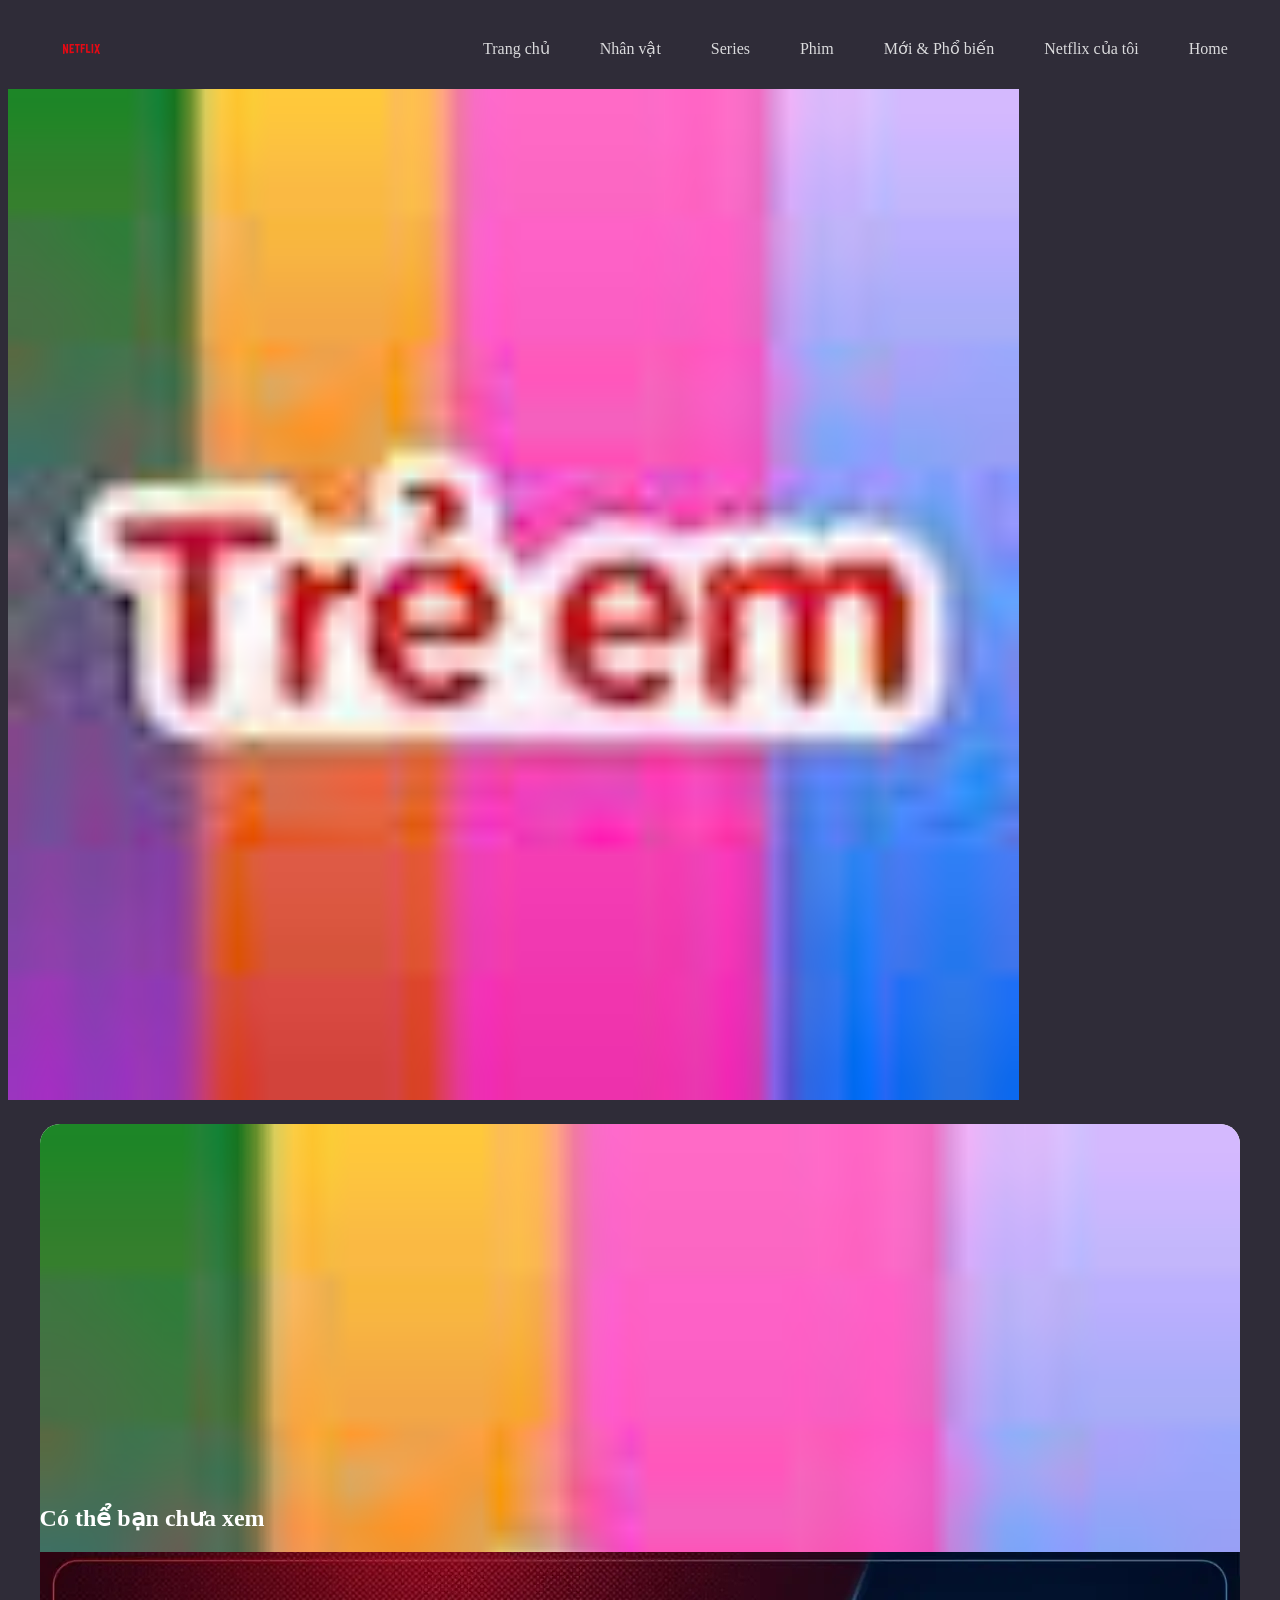
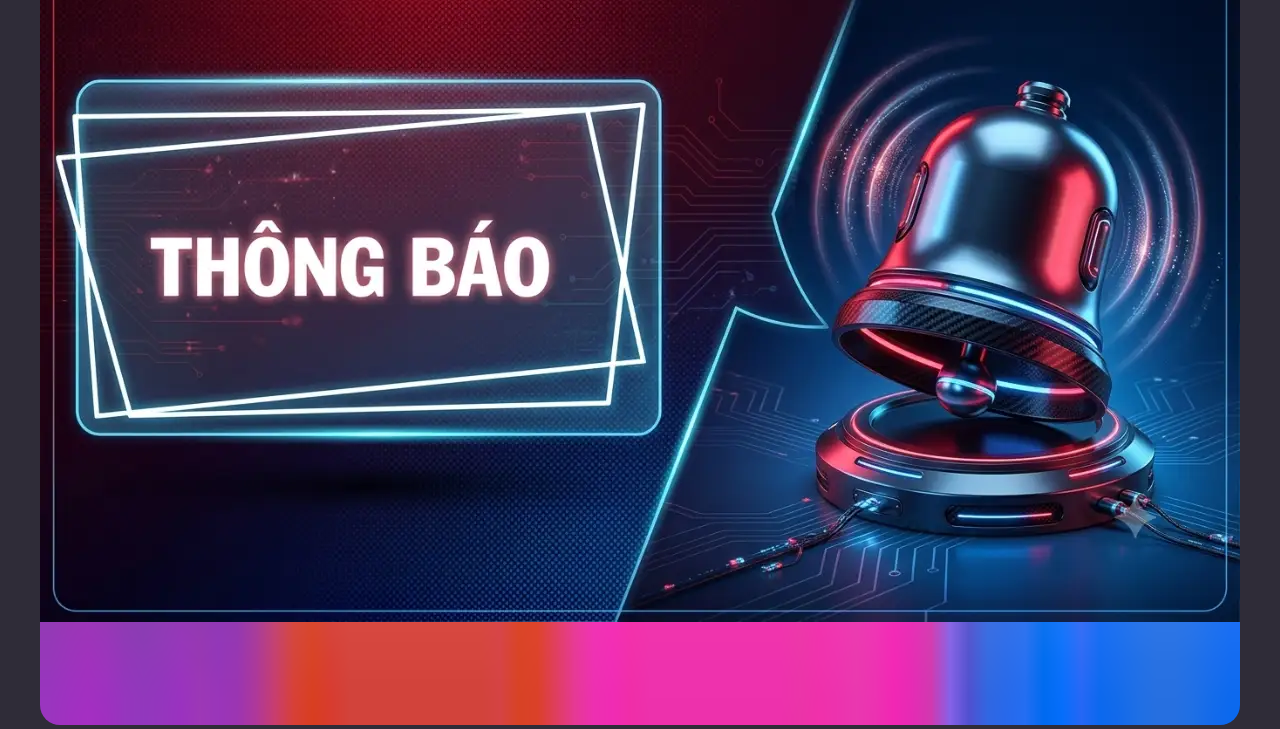
==== Netflix/netflix.html @ b0841be7 "Bài tập" ====
<!DOCTYPE html>
<html lang="en">
<head>
    <meta charset="UTF-8">
    <meta name="viewport" content="width=device-width, initial-scale=1.0">
    <title>Document</title>
    <style>
        body {
            background-color:#2F2C38;
            color: white;
        }
        .danh-sach-muc{
            list-style:none;
            display:flex;
            gap: 20px;
            align-items:center;
        }
        header{
            display:flex;
            justify-content:space-between;
            align-items:center;
        }
        .lien-ket-muc{
            text-decoration:none;
            color:#DBDBDD;
        }
        .danh-muc{
            display:flex;
        }
        .muc{
            padding:15px;
            border-radius:25px;
        }
        .muc:hover{
            background-color:gray;
        }
        .logo{
            width:10%;
        }
        .avata{
            width:80%;
        }
        .dang-chon{
            background-color:#2F2C38;
        }

        .banner{
            background-color:white;
            width:95%;
            height: 40vh;
            margin: 20px auto;
            border-radius: 20px;
        }
        .banner-anh{
            width:100%;
            border-radius: 20px;
        }
        .danh-sach-the-loai{
            width:95%;
            background-color:#ff0000;
            height: 20vh;
            margin: 20px auto;
        }
        .phim{
            display:flex;
            justify-content:space-between;
        }

    </style>
</head>
<body>
    <nav class="danh-muc">
        <ul class="danh-sach-muc">
            <li class="muc"><a class="lien-ket-muc" href="#"><img class="logo" src="/Anh/logonetflix.svg" alt=""></a></li>
            <li class="muc"><a class="lien-ket-muc" href="#">Trang chủ</a></li>
            <li class="muc"><a class="lien-ket-muc" href="#">Nhân vật</a></li>
            <li class="muc"><a class="lien-ket-muc" href="#">Series</a></li>
            <li class="muc"><a class="lien-ket-muc" href="#">Phim</a></li>
            <li class="muc"><a class="lien-ket-muc" href="#">Mới & Phổ biến</a></li>
            <li class="muc"><a class="lien-ket-muc" href="#">Netflix của tôi</a></li>
            <li class="muc"><a class="lien-ket-muc" href="#">Home</a></li>
        </ul>
    </nav>
    <div class="chuc-nang">
        <div class="tim-kiem">
            <div class="thong-tin">
                <img class="avata" src="/Anh/treemnf.jpg" alt=""></a>
            </div>
        </div>
    </div>
    <main>
        <div class="banner">
            <img class="banner-anh" src="/Anh/treemnf.jpg" alt=""></a>
        </div>
        <div class="danh-sach-the-loai">
            <div class="the-loai">
                <div class="ten-the-loai">
                    <h2>Có thể bạn chưa xem</h2>
                </div>
                <div class="danh-sach-phim">
                    <img src="/Anh/tb.webp" alt="">
                </div>
            </div>
        </div>

    </main>
</body>
</html>
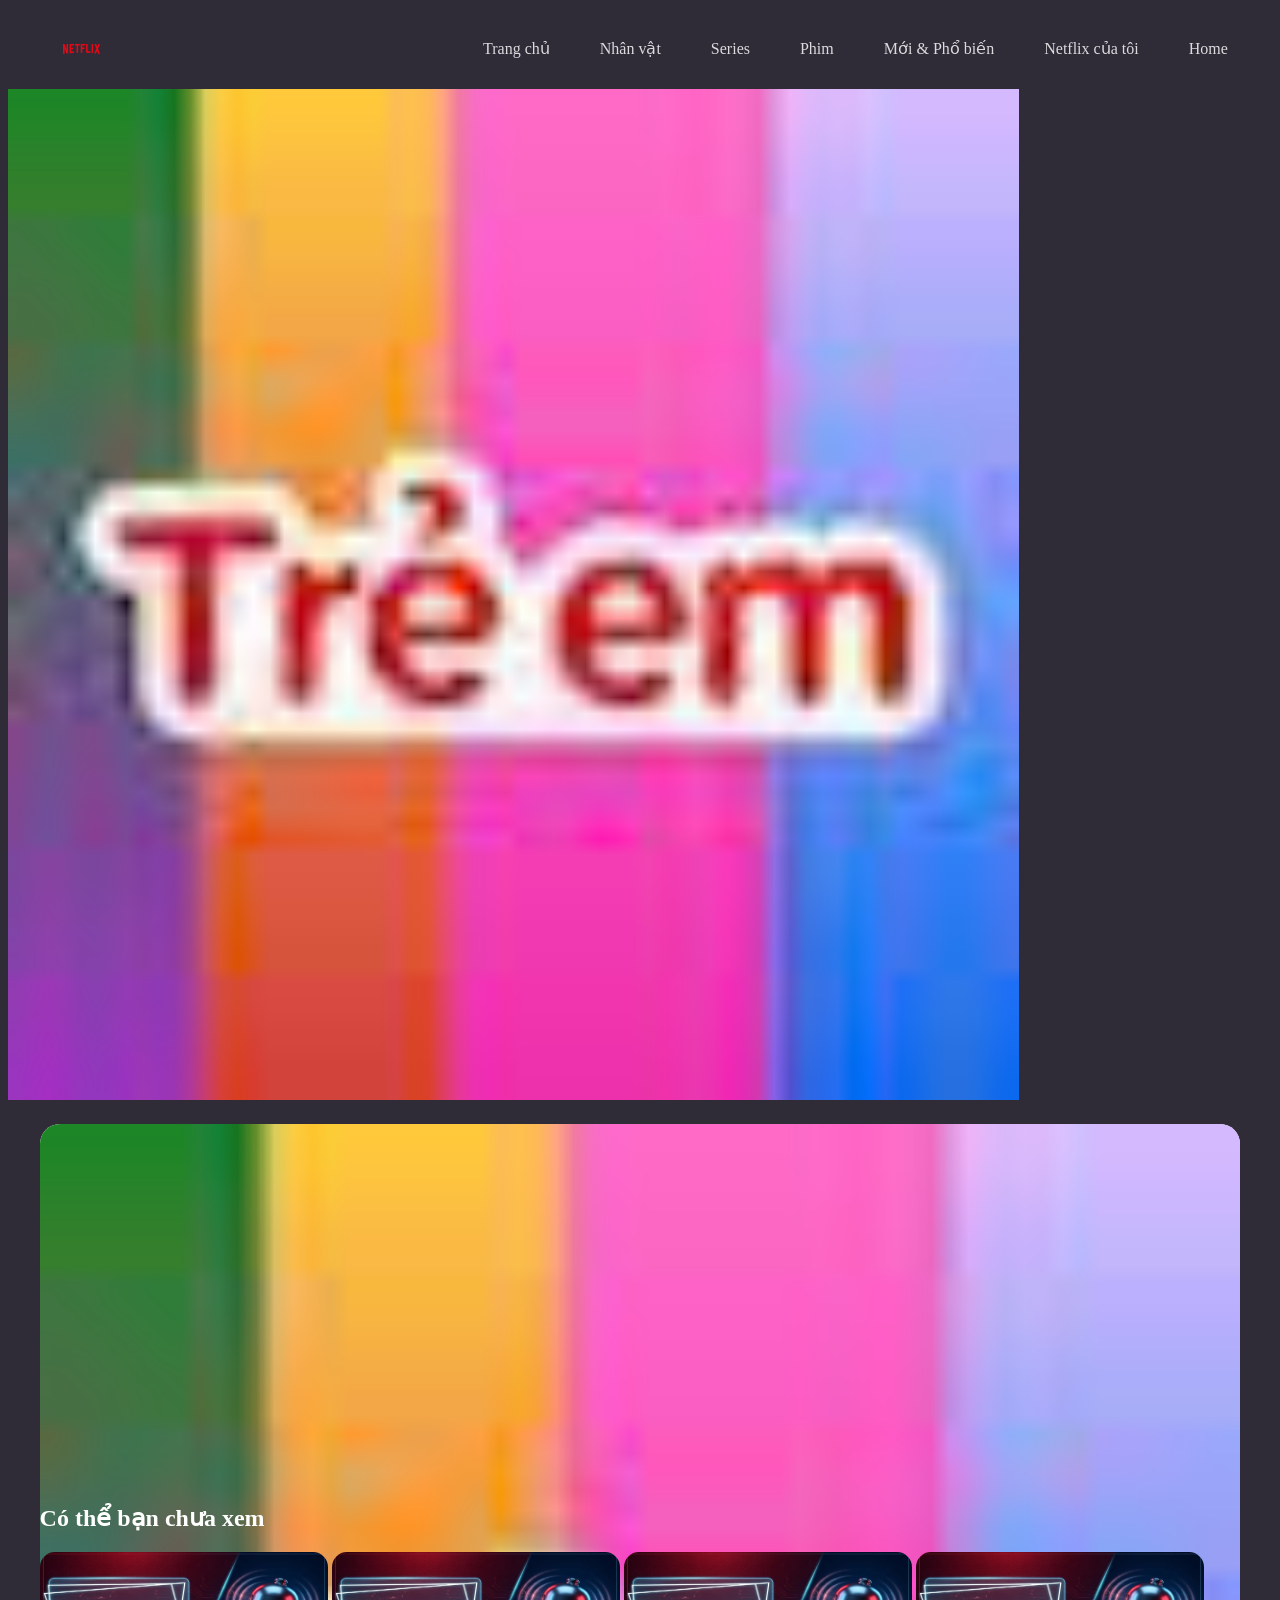
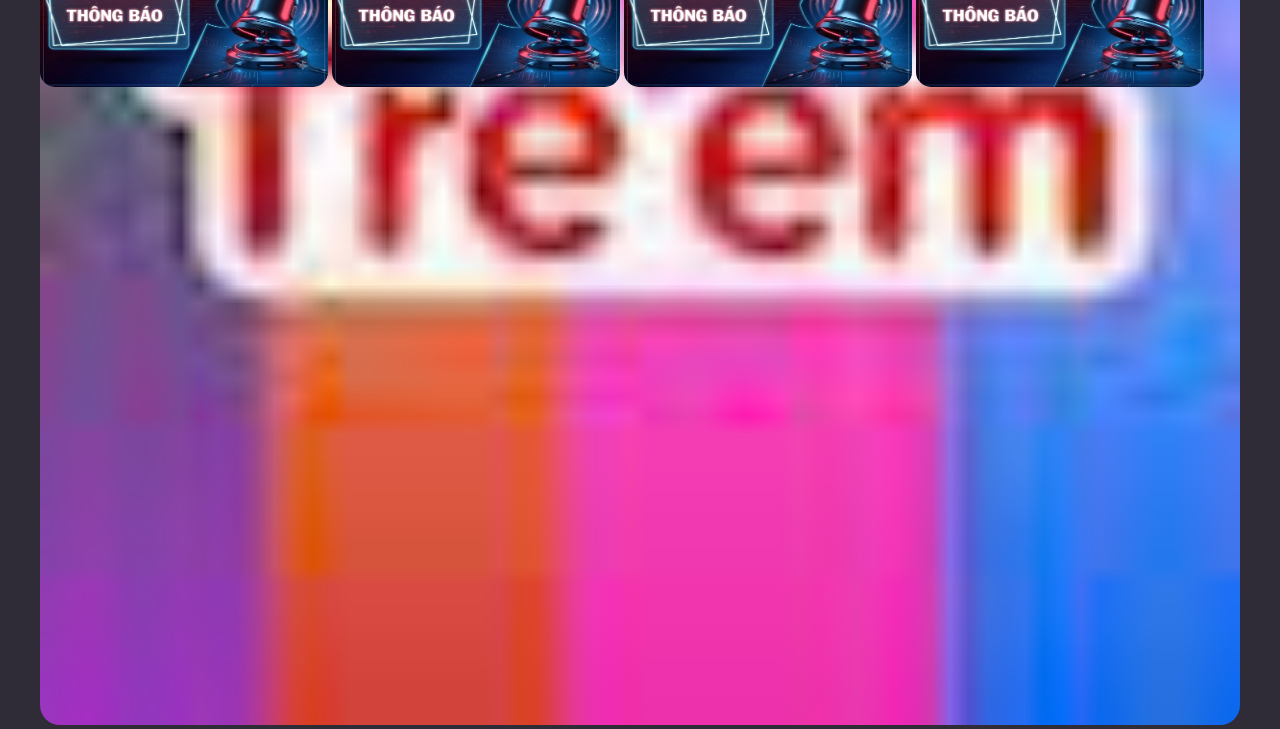
==== commit fef9d15b: "bt" ====
--- a/Netflix/netflix.html
+++ b/Netflix/netflix.html
@@ -65,6 +65,16 @@
             display:flex;
             justify-content:space-between;
         }
+        .phim-poster{
+            width: 24%;
+            height: 15vh;
+            border-radius: 15px;
+        }
+
+        .danh-sach-nhan-vat{
+            display:flex;
+            justify-content:space-between;
+        }
 
     </style>
 </head>
@@ -98,7 +108,10 @@
                     <h2>Có thể bạn chưa xem</h2>
                 </div>
                 <div class="danh-sach-phim">
-                    <img src="/Anh/tb.webp" alt="">
+                    <img src="/Anh/tb.webp" class="phim-poster" alt="">
+                    <img src="/Anh/tb.webp" class="phim-poster" alt="">
+                    <img src="/Anh/tb.webp" class="phim-poster" alt="">
+                    <img src="/Anh/tb.webp" class="phim-poster" alt="">
                 </div>
             </div>
         </div>
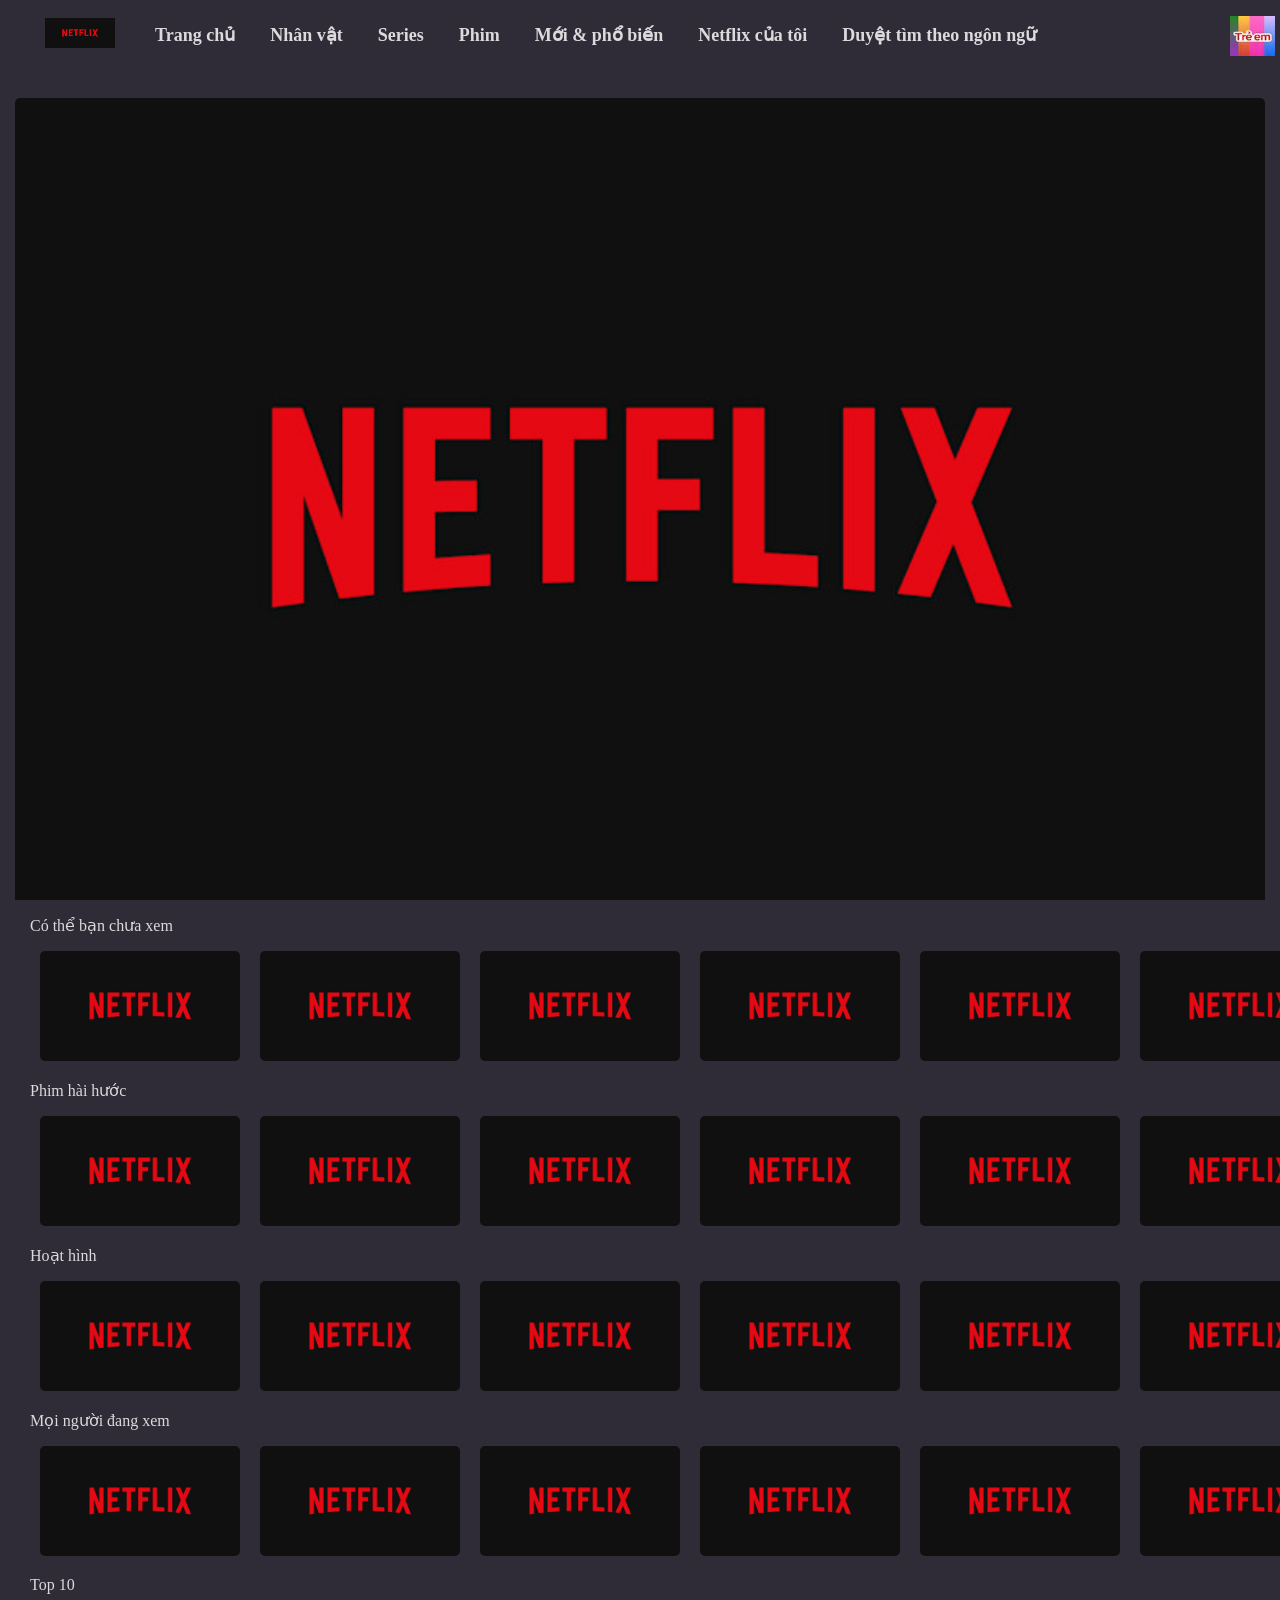
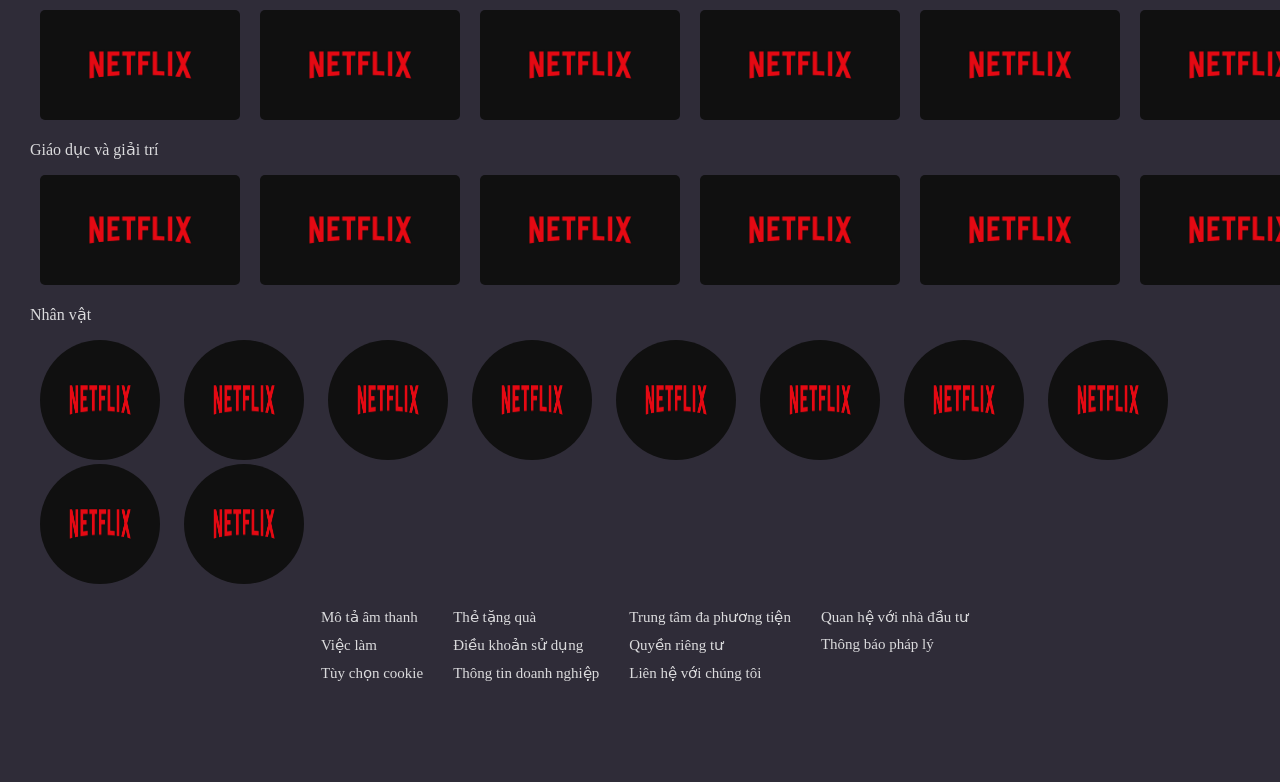
==== commit 90932cc6: "bai10" ====
--- a/Netflix/netflix.html
+++ b/Netflix/netflix.html
@@ -1,121 +1,150 @@
-<!DOCTYPE html>
+<!doctype html>
 <html lang="en">
-<head>
-    <meta charset="UTF-8">
-    <meta name="viewport" content="width=device-width, initial-scale=1.0">
-    <title>Document</title>
-    <style>
-        body {
-            background-color:#2F2C38;
-            color: white;
-        }
-        .danh-sach-muc{
-            list-style:none;
-            display:flex;
-            gap: 20px;
-            align-items:center;
-        }
-        header{
-            display:flex;
-            justify-content:space-between;
-            align-items:center;
-        }
-        .lien-ket-muc{
-            text-decoration:none;
-            color:#DBDBDD;
-        }
-        .danh-muc{
-            display:flex;
-        }
-        .muc{
-            padding:15px;
-            border-radius:25px;
-        }
-        .muc:hover{
-            background-color:gray;
-        }
-        .logo{
-            width:10%;
-        }
-        .avata{
-            width:80%;
-        }
-        .dang-chon{
-            background-color:#2F2C38;
-        }
-
-        .banner{
-            background-color:white;
-            width:95%;
-            height: 40vh;
-            margin: 20px auto;
-            border-radius: 20px;
-        }
-        .banner-anh{
-            width:100%;
-            border-radius: 20px;
-        }
-        .danh-sach-the-loai{
-            width:95%;
-            background-color:#ff0000;
-            height: 20vh;
-            margin: 20px auto;
-        }
-        .phim{
-            display:flex;
-            justify-content:space-between;
-        }
-        .phim-poster{
-            width: 24%;
-            height: 15vh;
-            border-radius: 15px;
-        }
-
-        .danh-sach-nhan-vat{
-            display:flex;
-            justify-content:space-between;
-        }
-
-    </style>
-</head>
-<body>
-    <nav class="danh-muc">
-        <ul class="danh-sach-muc">
-            <li class="muc"><a class="lien-ket-muc" href="#"><img class="logo" src="/Anh/logonetflix.svg" alt=""></a></li>
-            <li class="muc"><a class="lien-ket-muc" href="#">Trang chủ</a></li>
-            <li class="muc"><a class="lien-ket-muc" href="#">Nhân vật</a></li>
-            <li class="muc"><a class="lien-ket-muc" href="#">Series</a></li>
-            <li class="muc"><a class="lien-ket-muc" href="#">Phim</a></li>
-            <li class="muc"><a class="lien-ket-muc" href="#">Mới & Phổ biến</a></li>
-            <li class="muc"><a class="lien-ket-muc" href="#">Netflix của tôi</a></li>
-            <li class="muc"><a class="lien-ket-muc" href="#">Home</a></li>
+  <head>
+    <meta charset="UTF-8" />
+    <meta name="viewport" content="width=device-width, initial-scale=1.0" />
+    <link rel="stylesheet" href="/Netflix/style.css" />
+    <title>Netflix</title>
+  </head>
+  <body>
+    <header>
+      <div>
+        <ul>
+          <li>
+            <a href="#"
+              ><img
+                style="width: 70px; height: 30px"
+                src="/Anh/netflit.jpg"
+                alt=""
+            /></a>
+          </li>
+          <li class="muc dang-chon">
+            <a href="#" class="lien-ket-muc">Trang chủ</a>
+          </li>
+          <li class="muc"><a href="#">Nhân vật</a></li>
+          <li class="muc"><a href="#">Series</a></li>
+          <li class="muc"><a href="#">Phim</a></li>
+          <li class="muc"><a href="#">Mới & phổ biến</a></li>
+          <li class="muc"><a href="#">Netflix của tôi</a></li>
+          <li class="muc"><a href="#">Duyệt tìm theo ngôn ngữ</a></li>
         </ul>
-    </nav>
-    <div class="chuc-nang">
-        <div class="tim-kiem">
-            <div class="thong-tin">
-                <img class="avata" src="/Anh/treemnf.jpg" alt=""></a>
-            </div>
+      </div>
+      <div class="chuc-nang">
+        <div class="tim-kiem"></div>
+        <div class="logo">
+          <img src="/Anh/treemnf.jpg" alt="" />
         </div>
-    </div>
+      </div>
+    </header>
     <main>
-        <div class="banner">
-            <img class="banner-anh" src="/Anh/treemnf.jpg" alt=""></a>
+      <div class="banner">
+        <a href=""><img src="/Anh/netflit.jpg" alt="" /></a>
+      </div>
+      <div class="danh-sach-the-loai">
+        <div class="co-the-ban-chua-xem">
+          <p>Có thể bạn chưa xem</p>
+          <div class="phim">
+            <a href="#"><img src="/Anh/netflit.jpg" alt="" /></a>
+            <a href="#"><img src="/Anh/netflit.jpg" alt="" /></a>
+            <a href="#"><img src="/Anh/netflit.jpg" alt="" /></a>
+            <a href="#"><img src="/Anh/netflit.jpg" alt="" /></a>
+            <a href="#"><img src="/Anh/netflit.jpg" alt="" /></a>
+            <a href="#"><img src="/Anh/netflit.jpg" alt="" /></a>
+          </div>
         </div>
-        <div class="danh-sach-the-loai">
-            <div class="the-loai">
-                <div class="ten-the-loai">
-                    <h2>Có thể bạn chưa xem</h2>
-                </div>
-                <div class="danh-sach-phim">
-                    <img src="/Anh/tb.webp" class="phim-poster" alt="">
-                    <img src="/Anh/tb.webp" class="phim-poster" alt="">
-                    <img src="/Anh/tb.webp" class="phim-poster" alt="">
-                    <img src="/Anh/tb.webp" class="phim-poster" alt="">
-                </div>
-            </div>
+        <div class="co-the-ban-chua-xem">
+          <p>Phim hài hước</p>
+          <div class="phim">
+            <a href="#"><img src="/Anh/netflit.jpg" alt="" /></a>
+            <a href="#"><img src="/Anh/netflit.jpg" alt="" /></a>
+            <a href="#"><img src="/Anh/netflit.jpg" alt="" /></a>
+            <a href="#"><img src="/Anh/netflit.jpg" alt="" /></a>
+            <a href="#"><img src="/Anh/netflit.jpg" alt="" /></a>
+            <a href="#"><img src="/Anh/netflit.jpg" alt="" /></a>
+          </div>
         </div>
-
+        <div class="co-the-ban-chua-xem">
+          <p>Hoạt hình</p>
+          <div class="phim">
+            <a href="#"><img src="/Anh/netflit.jpg" alt="" /></a>
+            <a href="#"><img src="/Anh/netflit.jpg" alt="" /></a>
+            <a href="#"><img src="/Anh/netflit.jpg" alt="" /></a>
+            <a href="#"><img src="/Anh/netflit.jpg" alt="" /></a>
+            <a href="#"><img src="/Anh/netflit.jpg" alt="" /></a>
+            <a href="#"><img src="/Anh/netflit.jpg" alt="" /></a>
+          </div>
+        </div>
+        <div class="co-the-ban-chua-xem">
+          <p>Mọi người đang xem</p>
+          <div class="phim">
+            <a href="#"><img src="/Anh/netflit.jpg" alt="" /></a>
+            <a href="#"><img src="/Anh/netflit.jpg" alt="" /></a>
+            <a href="#"><img src="/Anh/netflit.jpg" alt="" /></a>
+            <a href="#"><img src="/Anh/netflit.jpg" alt="" /></a>
+            <a href="#"><img src="/Anh/netflit.jpg" alt="" /></a>
+            <a href="#"><img src="/Anh/netflit.jpg" alt="" /></a>
+          </div>
+        </div>
+        <div class="co-the-ban-chua-xem">
+          <p>Top 10</p>
+          <div class="phim">
+            <a href="#"><img src="/Anh/netflit.jpg" alt="" /></a>
+            <a href="#"><img src="/Anh/netflit.jpg" alt="" /></a>
+            <a href="#"><img src="/Anh/netflit.jpg" alt="" /></a>
+            <a href="#"><img src="/Anh/netflit.jpg" alt="" /></a>
+            <a href="#"><img src="/Anh/netflit.jpg" alt="" /></a>
+            <a href="#"><img src="/Anh/netflit.jpg" alt="" /></a>
+          </div>
+        </div>
+        <div class="co-the-ban-chua-xem">
+          <p>Giáo dục và giải trí</p>
+          <div class="phim">
+            <a href="#"><img src="/Anh/netflit.jpg" alt="" /></a>
+            <a href="#"><img src="/Anh/netflit.jpg" alt="" /></a>
+            <a href="#"><img src="/Anh/netflit.jpg" alt="" /></a>
+            <a href="#"><img src="/Anh/netflit.jpg" alt="" /></a>
+            <a href="#"><img src="/Anh/netflit.jpg" alt="" /></a>
+            <a href="#"><img src="/Anh/netflit.jpg" alt="" /></a>
+          </div>
+        </div>
+        <div class="co-the-ban-chua-xem">
+          <p>Nhân vật</p>
+          <div class="nhan_vat">
+            <a href="#"><img src="/Anh/netflit.jpg" alt="" /></a>
+            <a href="#"><img src="/Anh/netflit.jpg" alt="" /></a>
+            <a href="#"><img src="/Anh/netflit.jpg" alt="" /></a>
+            <a href="#"><img src="/Anh/netflit.jpg" alt="" /></a>
+            <a href="#"><img src="/Anh/netflit.jpg" alt="" /></a>
+            <a href="#"><img src="/Anh/netflit.jpg" alt="" /></a>
+            <a href="#"><img src="/Anh/netflit.jpg" alt="" /></a>
+            <a href="#"><img src="/Anh/netflit.jpg" alt="" /></a>
+            <a href="#"><img src="/Anh/netflit.jpg" alt="" /></a>
+            <a href="#"><img src="/Anh/netflit.jpg" alt="" /></a>
+            
+          </div>
+        </div>
+      </div>
     </main>
-</body>
+    <footer>
+      <div class="noi_dung">
+        <a href="#">Mô tả âm thanh</a>
+        <a href="#">Việc làm</a>
+        <a href="#">Tùy chọn cookie</a>
+      </div>
+      <div class="noi_dung">
+        <a href="#">Thẻ tặng quà</a>
+        <a href="#">Điều khoản sử dụng</a>
+        <a href="#">Thông tin doanh nghiệp</a>
+      </div>
+      <div class="noi_dung">
+        <a href="#">Trung tâm đa phương tiện</a>
+        <a href="#">Quyền riêng tư</a>
+        <a href="#">Liên hệ với chúng tôi</a>
+      </div>
+      <div class="noi_dung">
+        <a href="#">Quan hệ với nhà đầu tư</a>
+        <a href="#">Thông báo pháp lý</a>
+      </div>
+    </footer>
+  </body>
 </html>
--- a/Netflix/style.css
+++ b/Netflix/style.css
@@ -0,0 +1,102 @@
+* {
+  margin-left: 5px;
+  margin-right: 5px;
+  padding: 0;
+  box-sizing: border-box;
+  background-color: #2f2c38;
+  color: #dbdbdd;
+}
+header {
+  display: flex;
+  align-items: center;
+  justify-content: space-between;
+  height: 70px;
+  position: fixed;
+  top: 0;
+  width: 100%;
+  z-index: 10;
+}
+header ul {
+  display: flex;
+  list-style: none;
+  height: 100%;
+  align-items: center;
+  gap: 15px;
+  margin-left: 10px;
+}
+header ul li a {
+  text-decoration: none;
+  font-size: 18px;
+  font-weight: bold;
+  border-radius: 5px;
+}
+.muc a:hover {
+  background-color: gray;
+  color: rgb(129, 181, 245);
+}
+.logo {
+  margin-top: 5px;
+  margin-right: 10px;
+  border-radius: 5px;
+}
+.logo img {
+  width: 45px;
+  height: 40px;
+}
+main {
+  height: auto;
+  margin-top: 80px;
+}
+.banner {
+  width: 100%;
+  height: calc(100vh - 80px);
+  margin-left: 0;
+  margin-right: 0;
+  overflow: hidden;
+}
+.banner img {
+  display: block;
+  width: 100%;
+  height: 100%;
+  margin-left: 0;
+  margin-right: 0;
+  object-fit: cover;
+  border-radius: 5px;
+}
+.phim {
+  display: flex;
+  justify-content: space-around;
+}
+.phim a img {
+  width: 200px;
+  height: 110px;
+  border-radius: 5px;
+}
+.nhan_vat {
+  justify-content: space-around;
+}
+.nhan_vat a img {
+  width: 120px;
+  height: 120px;
+  border-radius: 50%;
+}
+footer {
+  display: flex;
+  justify-content: center;
+  gap: 10px;
+  margin-top: 20px;
+  margin-bottom: 100px;
+  width: 100%;
+}
+.noi_dung {
+  display: flex;
+  flex-direction: column;
+  gap: 10px;
+}
+.noi_dung a {
+  font-size: 15px;
+  text-decoration: none;
+}
+.noi_dung a:hover {
+  color: rgb(129, 181, 245);
+}
